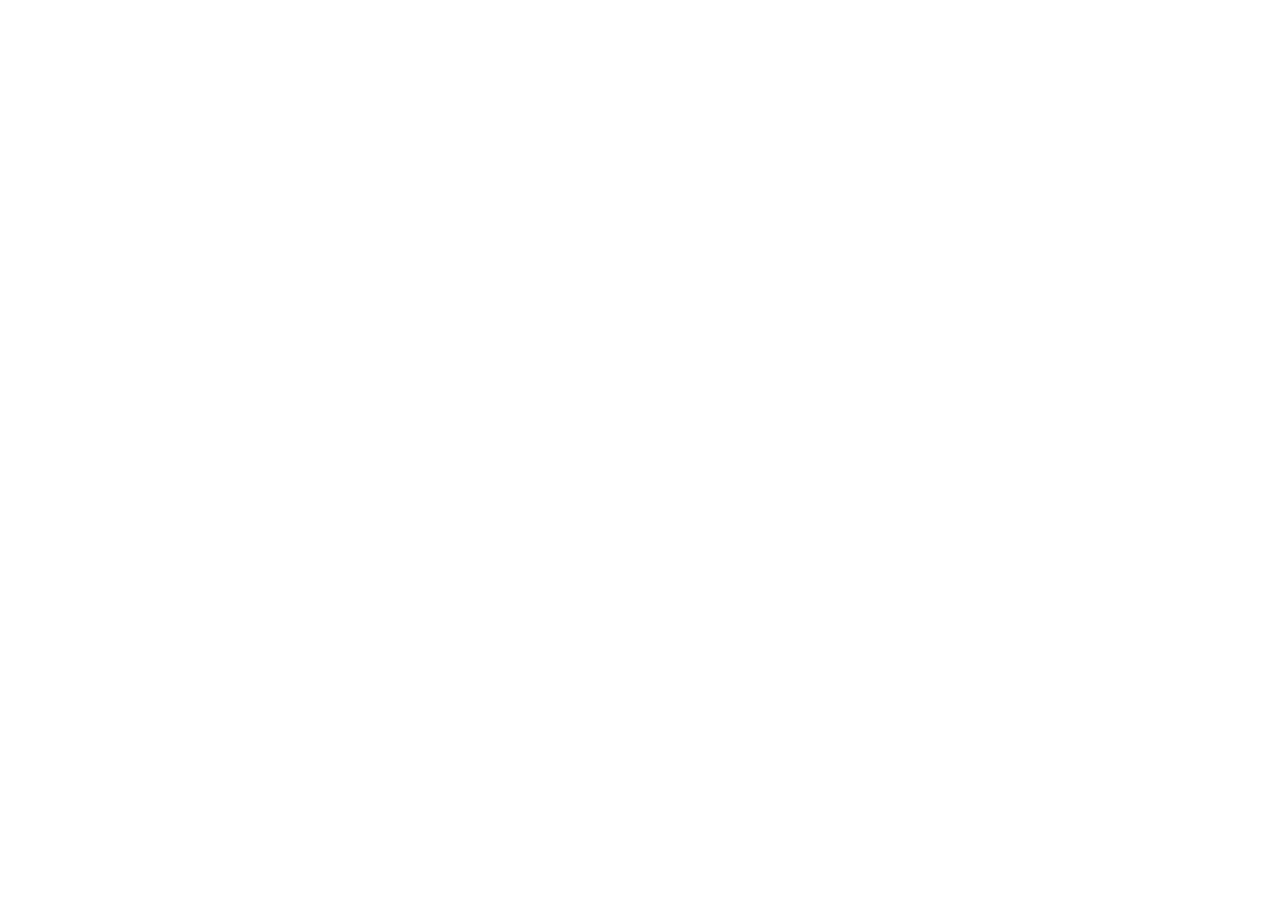
==== index.html @ dd76e4b6 "Avances login y registro" ====
<!DOCTYPE html>
<html lang="en">
<head>
    <meta charset="UTF-8">
    <meta name="viewport" content="width=device-width, initial-scale=1.0">
    <title>Pagina Inicio</title>
</head>
<body>
    
</body>
</html>
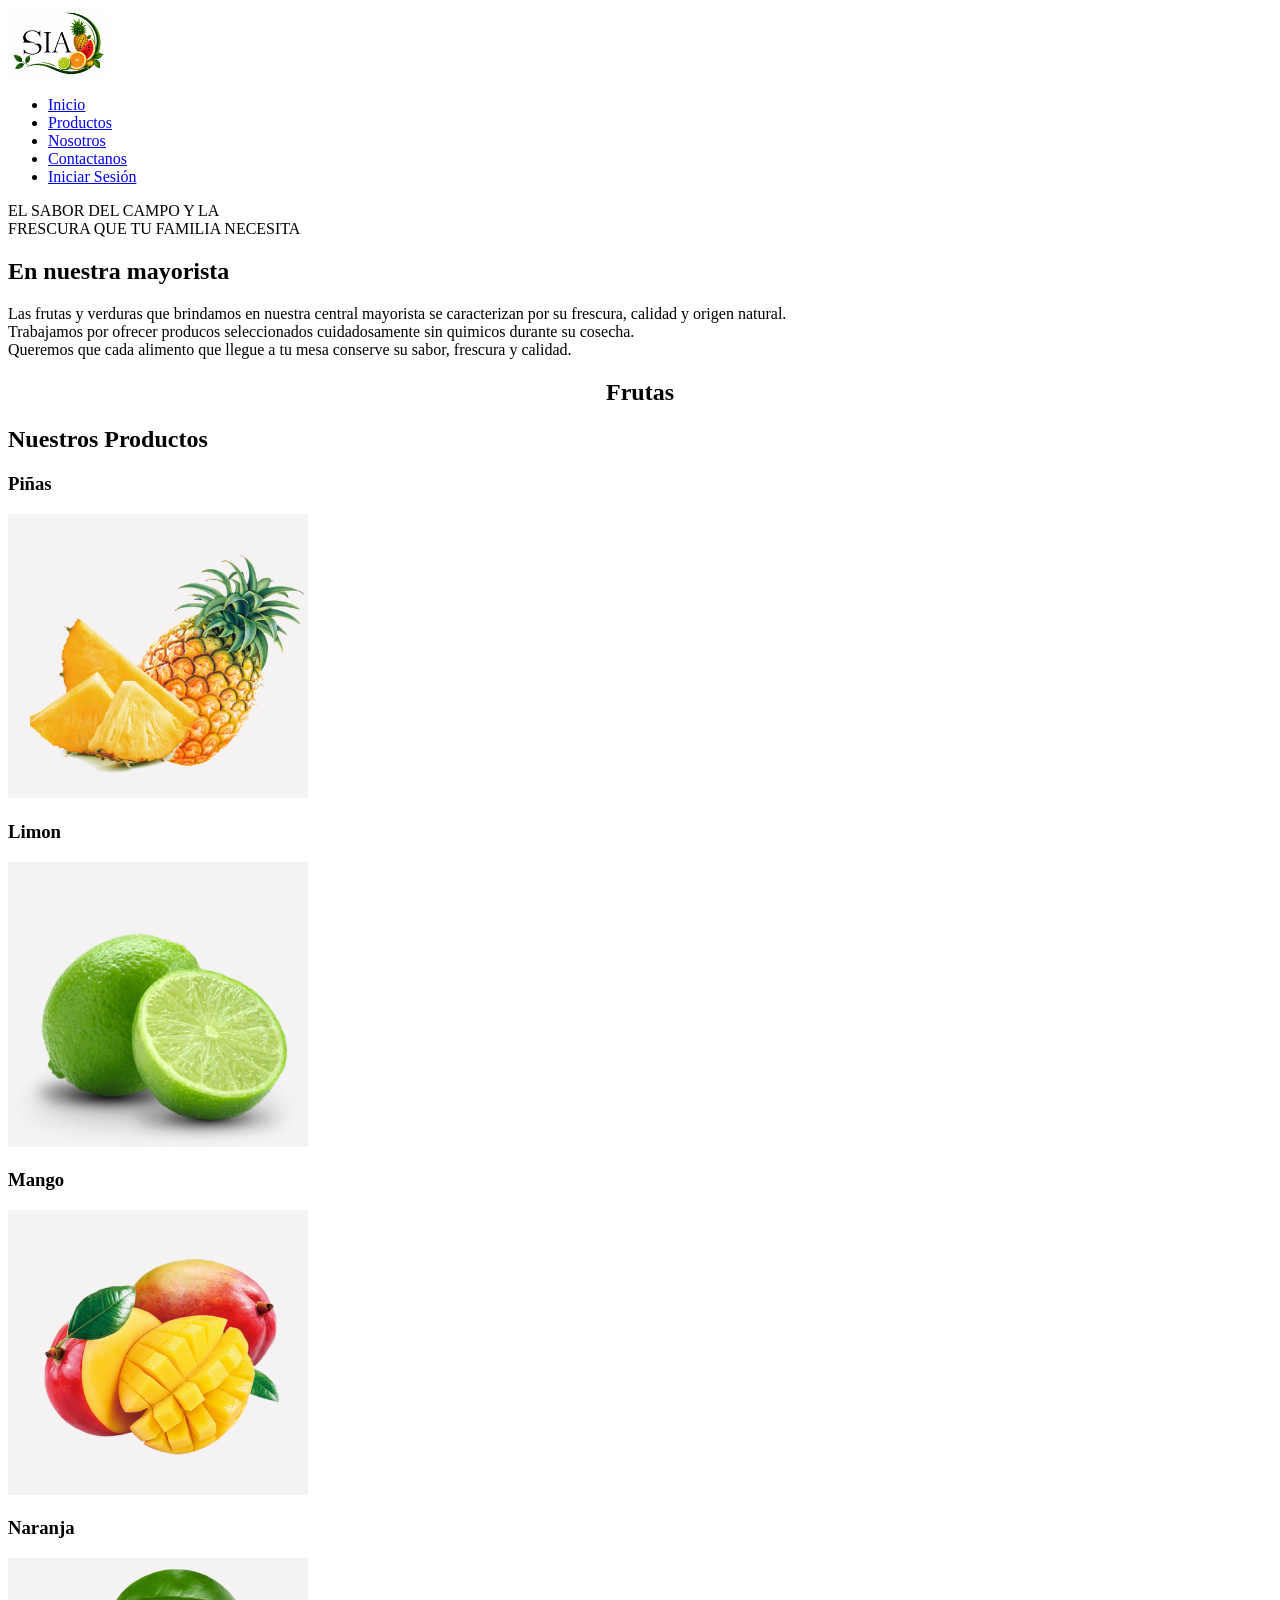
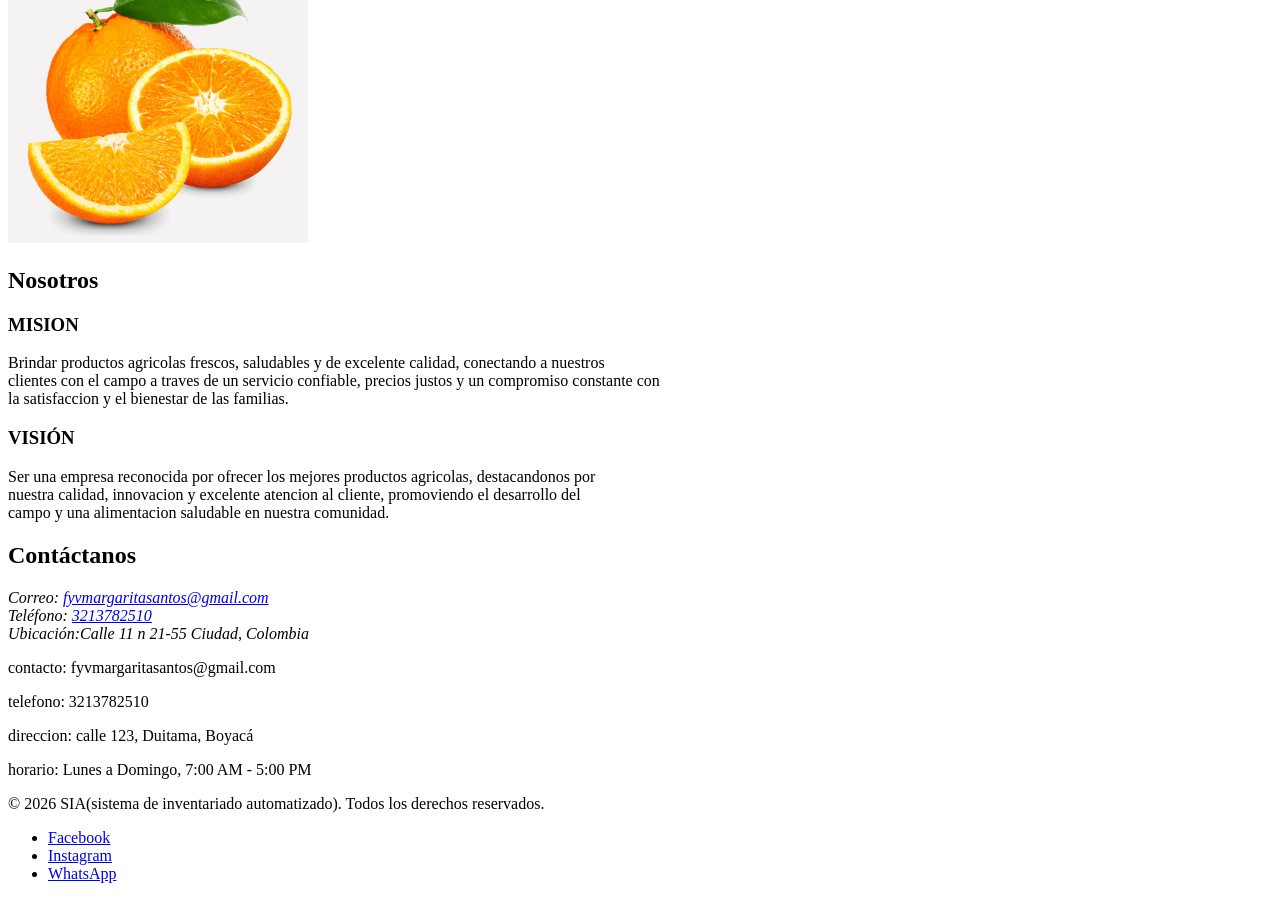
==== commit 10a97bf5: "cambios de imagenes y finalizacion de index, inicio admin" ====
--- a/index.html
+++ b/index.html
@@ -1,11 +1,106 @@
 <!DOCTYPE html>
-<html lang="en">
+<html lang="es">
 <head>
     <meta charset="UTF-8">
     <meta name="viewport" content="width=device-width, initial-scale=1.0">
-    <title>Pagina Inicio</title>
+    <meta name="description" content="Sistema de inventariado automatizado - Descripción del negocio.">
+    <title>sistema de inventariado automatizado | Inicio</title>
 </head>
 <body>
-    
+
+<header>
+    <a href="index.html">
+    <img src="imagenes/logosia.png" alt="Logo de la empresa" width="100"></a>
+
+<nav aria-label="Menú principal">
+    <ul>
+        <li><a href="#inicio">Inicio</a></li>
+        <li><a href="#servicios">Productos</a></li>
+        <li><a href="#nosotros">Nosotros</a></li>
+        <li><a href="#contacto">Contactanos</a></li>
+        <li><a href="login.html">Iniciar Sesión</a></li>
+    </ul>
+</nav>
+</header>
+<!-- ============ CONTENIDO PRINCIPAL ============ -->
+<main>
+<section id="inicio" aria-label="Presentación principal">
+
+    <p> EL SABOR DEL CAMPO Y LA <br>
+        FRESCURA QUE TU FAMILIA NECESITA </p>
+    <h2> En nuestra mayorista </h2>
+    <p>Las frutas y verduras  que brindamos en nuestra central mayorista se caracterizan por su frescura, calidad y origen natural.<br>
+    Trabajamos por ofrecer producos seleccionados cuidadosamente sin quimicos durante su cosecha.<br>
+    Queremos que cada alimento que llegue a tu mesa conserve su sabor, frescura y calidad.</p>
+    <center>
+   <h2> Frutas</h2>
+    </center>
+</section>
+<section id="servicios" aria-labelledby="titulo-servicios">
+    <h2 id="titulo-servicios">Nuestros Productos</h2>
+
+    <article>
+        <h3>Piñas</h3>
+        <img src="imagenes/piña.png" alt="piñas" width="300">
+        
+    </article>
+    <article>
+         <h3>Limon</h3>  
+        <img src="imagenes/limon.png" alt="limones" width="300">
+         
+    </article>
+    <article>
+        <h3>Mango</h3>
+        <img src="imagenes/mango.png" alt="Mango" width="300">
+        
+    </article>
+    <article>
+        <h3>Naranja</h3>
+        <img src="imagenes/naranja.png" alt="Naranja" width="300">
+        
+       
+    </article>
+</section>
+<section id="nosotros" aria-labelledby="titulo-nosotros">
+    <h2 id="titulo-nosotros">Nosotros</h2>
+    <h3> MISION</h3>
+    <p> Brindar productos agricolas frescos, saludables y de excelente calidad, conectando a nuestros <br>
+         clientes con el campo a traves de un servicio confiable, precios justos y un compromiso constante con <br>
+         la satisfaccion y el bienestar de las familias.</p>
+    <h3> VISIÓN</h3>
+    <p> Ser una empresa reconocida por ofrecer los mejores productos agricolas, destacandonos por <br>
+        nuestra calidad, innovacion y excelente atencion al cliente, promoviendo el desarrollo del <br>
+        campo y una alimentacion saludable en nuestra comunidad.</p>
+</section>
+<section id="contacto" aria-labelledby="titulo-contacto">
+<h2 id="titulo-contacto">Contáctanos</h2>
+<!-- address: datos de contacto del autor/organización del documento -->
+<address>
+Correo: <a href="fyvmargaritasantos@gmail.com">fyvmargaritasantos@gmail.com</a>
+<br>
+Teléfono: <a href="tel:3213782510">3213782510</a><br>
+Ubicación:Calle 11 n 21-55 Ciudad, Colombia
+
+
+
+</address>
+</section>
+</main>
+
+<footer>
+        <P> contacto: fyvmargaritasantos@gmail.com </P>
+        <P> telefono: 3213782510 </P>
+        <p> direccion: calle 123, Duitama, Boyacá</p>
+        <p> horario: Lunes a Domingo, 7:00 AM - 5:00 PM </p>
+        <p>&copy; 2026 SIA(sistema de inventariado automatizado). Todos los derechos reservados.</p>
+
+        <nav aria-label="Redes sociales">
+    <ul>
+        <li><a href="#">Facebook</a></li>
+        <li><a href="#">Instagram</a></li>
+        <li><a href="#">WhatsApp</a></li>
+    </ul>
+</nav>
+</footer>
 </body>
 </html>
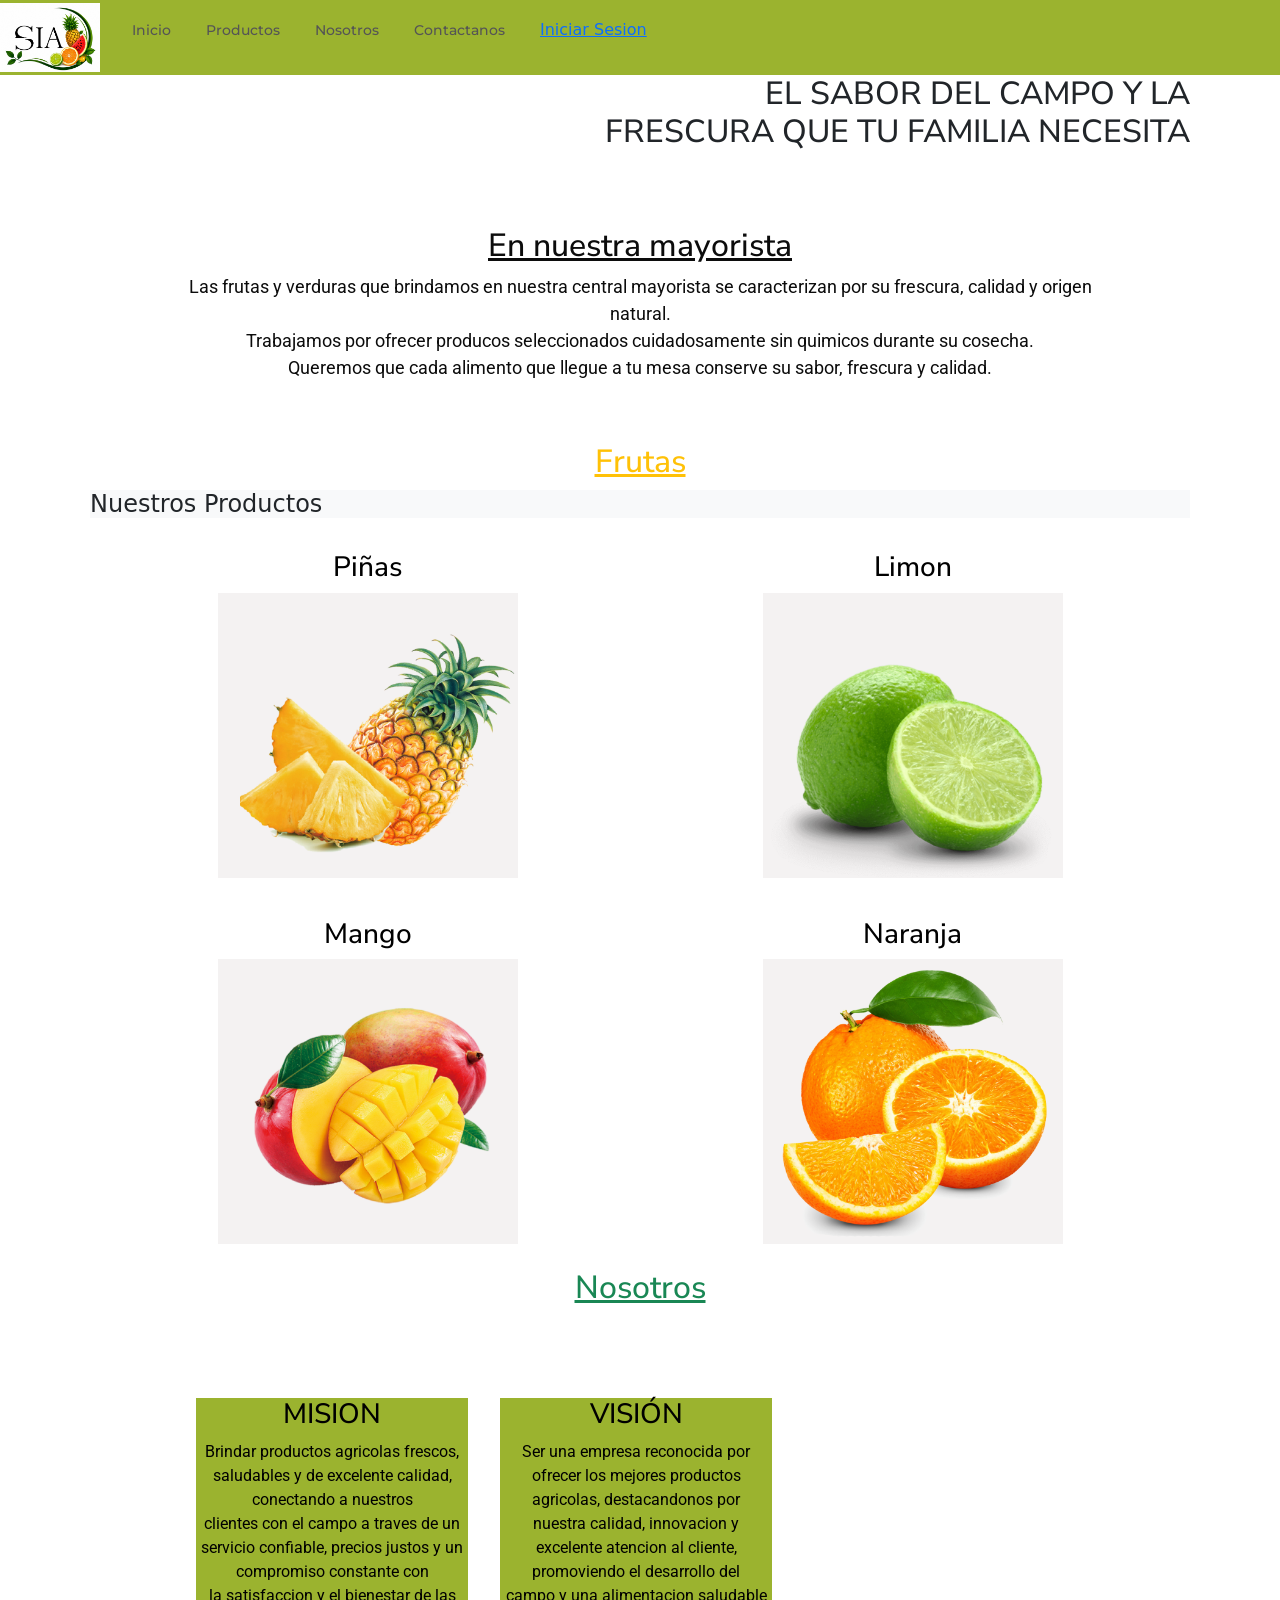
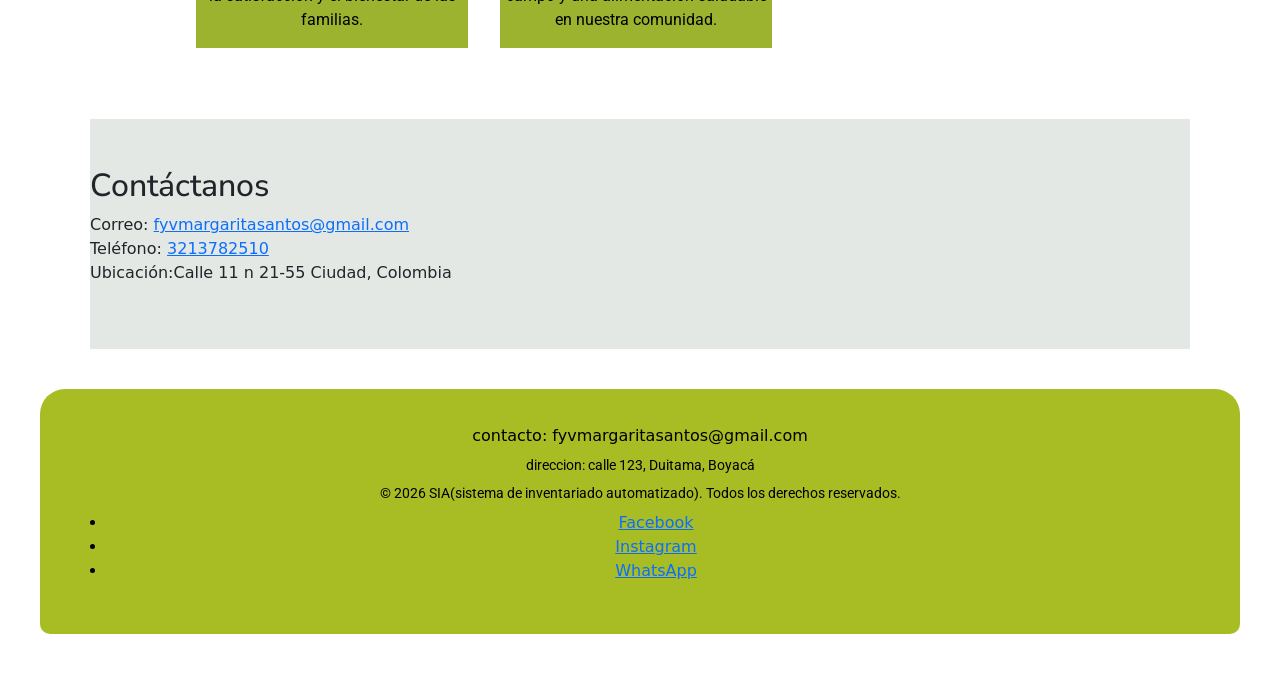
==== commit a5501e58: "continuar index.css" ====
--- a/index.html
+++ b/index.html
@@ -3,7 +3,11 @@
 <head>
     <meta charset="UTF-8">
     <meta name="viewport" content="width=device-width, initial-scale=1.0">
-    <meta name="description" content="Sistema de inventariado automatizado - Descripción del negocio.">
+    <meta name="description" content="Sistema de inventariado automatizado.">
+    <link rel="preconnect" href="https://fonts.googleapis.com">
+<link rel="preconnect" href="https://fonts.gstatic.com" crossorigin>
+<link href="https://fonts.googleapis.com/css2?family=Cinzel:wght@400..900&family=Montserrat:ital,wght@0,100..900;1,100..900&family=Nunito+Sans:ital,opsz,wght@0,6..12,200..1000;1,6..12,200..1000&family=Roboto:ital,wght@0,100..900;1,100..900&display=swap" rel="stylesheet">
+    <link rel="stylesheet" href="CSS/styleindex.css">
     <title>sistema de inventariado automatizado | Inicio</title>
 </head>
 <body>
@@ -12,86 +16,89 @@
     <a href="index.html">
     <img src="imagenes/logosia.png" alt="Logo de la empresa" width="100"></a>
 
-<nav aria-label="Menú principal">
+<nav class="menu">
     <ul>
         <li><a href="#inicio">Inicio</a></li>
         <li><a href="#servicios">Productos</a></li>
         <li><a href="#nosotros">Nosotros</a></li>
         <li><a href="#contacto">Contactanos</a></li>
-        <li><a href="login.html">Iniciar Sesión</a></li>
+        <buttom type="subtmit"><a href="login.html"> Iniciar Sesion</a></buttom>
     </ul>
 </nav>
 </header>
-<!-- ============ CONTENIDO PRINCIPAL ============ -->
 <main>
-<section id="inicio" aria-label="Presentación principal">
+    <section id="inicio" aria-label="Presentación principal">
+    
+    <div class="lema">
+    <h2> EL SABOR DEL CAMPO Y LA <br>
+    FRESCURA QUE TU FAMILIA NECESITA </h2>
+    </div>
 
-    <p> EL SABOR DEL CAMPO Y LA <br>
-        FRESCURA QUE TU FAMILIA NECESITA </p>
-    <h2> En nuestra mayorista </h2>
+<div class="descripcion">
+    <h2 class="text- text-decoration-underline">En nuestra mayorista</h2>
+
     <p>Las frutas y verduras  que brindamos en nuestra central mayorista se caracterizan por su frescura, calidad y origen natural.<br>
     Trabajamos por ofrecer producos seleccionados cuidadosamente sin quimicos durante su cosecha.<br>
-    Queremos que cada alimento que llegue a tu mesa conserve su sabor, frescura y calidad.</p>
+    Queremos que cada alimento que llegue a tu mesa conserve su sabor, frescura y calidad.</p> 
+</div>
     <center>
-   <h2> Frutas</h2>
+   <h2 class="text-warning text-decoration-underline"> Frutas</h2>
     </center>
 </section>
 <section id="servicios" aria-labelledby="titulo-servicios">
-    <h2 id="titulo-servicios">Nuestros Productos</h2>
-
-    <article>
+    <h4 id="titulo-servicios" class="col-md bg-light d-flex">Nuestros Productos</h4>
+    <div class="productos">
+        <div class="caja1">
         <h3>Piñas</h3>
         <img src="imagenes/piña.png" alt="piñas" width="300">
-        
-    </article>
-    <article>
-         <h3>Limon</h3>  
+    </div>
+    <div>
+         <h3 class="caja2">Limon</h3>  
         <img src="imagenes/limon.png" alt="limones" width="300">
-         
-    </article>
-    <article>
-        <h3>Mango</h3>
+    </div>
+    <div>
+        <h3 class="caja3">Mango</h3>
         <img src="imagenes/mango.png" alt="Mango" width="300">
         
-    </article>
-    <article>
+    </div>
+    <div>
         <h3>Naranja</h3>
         <img src="imagenes/naranja.png" alt="Naranja" width="300">
-        
-       
-    </article>
+    </div>
 </section>
-<section id="nosotros" aria-labelledby="titulo-nosotros">
-    <h2 id="titulo-nosotros">Nosotros</h2>
-    <h3> MISION</h3>
-    <p> Brindar productos agricolas frescos, saludables y de excelente calidad, conectando a nuestros <br>
-         clientes con el campo a traves de un servicio confiable, precios justos y un compromiso constante con <br>
-         la satisfaccion y el bienestar de las familias.</p>
-    <h3> VISIÓN</h3>
-    <p> Ser una empresa reconocida por ofrecer los mejores productos agricolas, destacandonos por <br>
-        nuestra calidad, innovacion y excelente atencion al cliente, promoviendo el desarrollo del <br>
-        campo y una alimentacion saludable en nuestra comunidad.</p>
+    <center>
+    <h2 id="titulo-nosotros" class="text-success text-decoration-underline">Nosotros</h2>
+    </center>
+    <section class="nosotros">
+        <div class="box">
+            <h3> MISION</h3>
+            <p> Brindar productos agricolas frescos, saludables y de excelente calidad, conectando a nuestros <br>
+                clientes con el campo a traves de un servicio confiable, precios justos y un compromiso constante con <br>
+                la satisfaccion y el bienestar de las familias.</p>
+        </div>
+        <div class="box">
+            <h3> VISIÓN</h3>
+            
+            <p> Ser una empresa reconocida por ofrecer los mejores productos agricolas, destacandonos por <br>
+                nuestra calidad, innovacion y excelente atencion al cliente, promoviendo el desarrollo del <br>
+                campo y una alimentacion saludable en nuestra comunidad.</p>
+        </div>
 </section>
-<section id="contacto" aria-labelledby="titulo-contacto">
-<h2 id="titulo-contacto">Contáctanos</h2>
-<!-- address: datos de contacto del autor/organización del documento -->
-<address>
-Correo: <a href="fyvmargaritasantos@gmail.com">fyvmargaritasantos@gmail.com</a>
-<br>
-Teléfono: <a href="tel:3213782510">3213782510</a><br>
-Ubicación:Calle 11 n 21-55 Ciudad, Colombia
-
-
-
-</address>
+<section id="contacto" class="py-5 text-dark text-align-center" style="background-color:#e3e8e4;">
+        <h2 id="titulo-contacto">Contáctanos</h2>
+        <address>
+        Correo: <a href="fyvmargaritasantos@gmail.com">fyvmargaritasantos@gmail.com</a>
+        <br>
+        Teléfono: <a href="tel:3213782510">3213782510</a><br>
+        Ubicación:Calle 11 n 21-55 Ciudad, Colombia
+        </address>
 </section>
 </main>
 
 <footer>
-        <P> contacto: fyvmargaritasantos@gmail.com </P>
-        <P> telefono: 3213782510 </P>
+        <P: last-child> contacto: fyvmargaritasantos@gmail.com </P>
         <p> direccion: calle 123, Duitama, Boyacá</p>
-        <p> horario: Lunes a Domingo, 7:00 AM - 5:00 PM </p>
+       
         <p>&copy; 2026 SIA(sistema de inventariado automatizado). Todos los derechos reservados.</p>
 
         <nav aria-label="Redes sociales">
@@ -102,5 +109,6 @@
     </ul>
 </nav>
 </footer>
+<link href="https://cdn.jsdelivr.net/npm/bootstrap@5.3.8/dist/css/bootstrap.min.css" rel="stylesheet" integrity="sha384-sRIl4kxILFvY47J16cr9ZwB07vP4J8+LH7qKQnuqkuIAvNWLzeN8tE5YBujZqJLB" crossorigin="anonymous">
 </body>
 </html>
--- a/CSS/styleindex.css
+++ b/CSS/styleindex.css
@@ -0,0 +1,165 @@
+* {
+    margin: 0;
+    padding: 0;
+    box-sizing: border-box;
+}
+
+html {
+    scroll-behavior: smooth;
+}
+
+body {
+    font-family: 'Nunito Sans', sans-serif;
+    background-color: #ffffff;
+    color: #333333;
+    line-height: 1.6;
+}
+
+header {
+    width: 100%;
+    background-color:#9bb32f;
+    align-items: center;
+    display:flex;
+    justify-content: space-between;
+}
+
+.menu {
+    width: 100%;
+    max-width: 1200px;
+    height: 75px;
+    margin: auto;
+    display: flex;
+    align-items: center;
+    justify-content: space-between;
+    list-style: none;
+    flex-wrap: wrap;
+}
+
+.menu ul {
+    list-style: none;
+    display: flex;
+    align-items: center;
+    gap: 35px;
+}
+
+.menu ul li a {
+    text-decoration: none;
+    color: #555555;
+    font-family: 'Montserrat', sans-serif;
+    font-size: 14px;
+    font-weight: 500;
+}
+h1{
+
+  font-family: "Cinzel", serif;
+  font-optical-sizing: auto;
+  font-weight: weight;
+  font-style: normal;
+}
+h2,h3{
+  font-family: "Nunito Sans", sans-serif;
+  font-optical-sizing: auto;
+  font-weight: weight;
+  font-style: normal;
+}
+p {
+  font-family: "Roboto", sans-serif;
+  font-optical-sizing: auto;
+  font-style:normal;
+
+}
+
+.lema h2{
+    text-align:right;
+}
+
+.descripcion {
+    width: 90%;
+    max-width: 1200px;
+    margin: 40px auto 20px;
+    padding: 35px;
+    background-color: white;
+    color: rgb(12, 12, 12);
+    text-align: center;
+}
+
+.descripcion p {
+    margin: 7px 0;
+    font-size: 18px;
+    display: flex;
+    align-items: center;
+}
+
+.linea-verde {
+    border: none;
+    height: 3px;
+    width: 90%;
+    max-width: 1200px;
+    margin: 0 auto 35px;
+    background:
+        #9bbb24;
+
+    border-radius: 10px;
+}
+
+main {
+    width: 90%;
+    max-width: 1100px;
+    margin: auto;
+}
+
+
+.productos {
+  display: grid;
+  grid-template-columns: auto auto ;
+  padding: 15px;
+  gap: 20px;
+}
+.productos div {
+
+  color: #000;
+  padding: 10px;
+  font-size: 20px;
+  text-align: center;
+}
+
+
+.nosotros .box {
+    width: 17rem;
+    background-color:#9bb32f;
+    text-align: center;
+    margin: 1rem;
+    color: #000000;
+    display: flex;
+    flex-direction: column;
+    align-items: center;
+}
+.nosotros {
+    display: flex;
+    flex-direction: row;
+    width: 90%;
+    margin: 40px auto 20px;
+    padding: 35px;
+    border-radius: 25px 25px 10px 10px;
+    text-align: center;
+}
+
+
+
+footer {
+    width:cover;
+    margin: 40px;
+    padding: 35px;
+    background: #a7bd23;
+    color: black;
+    border-radius: 25px 25px 10px 10px;
+    text-align: center;
+}
+
+footer p {
+    margin: 7px 0;
+    font-size: 14px;
+    color: #000;
+}
+
+
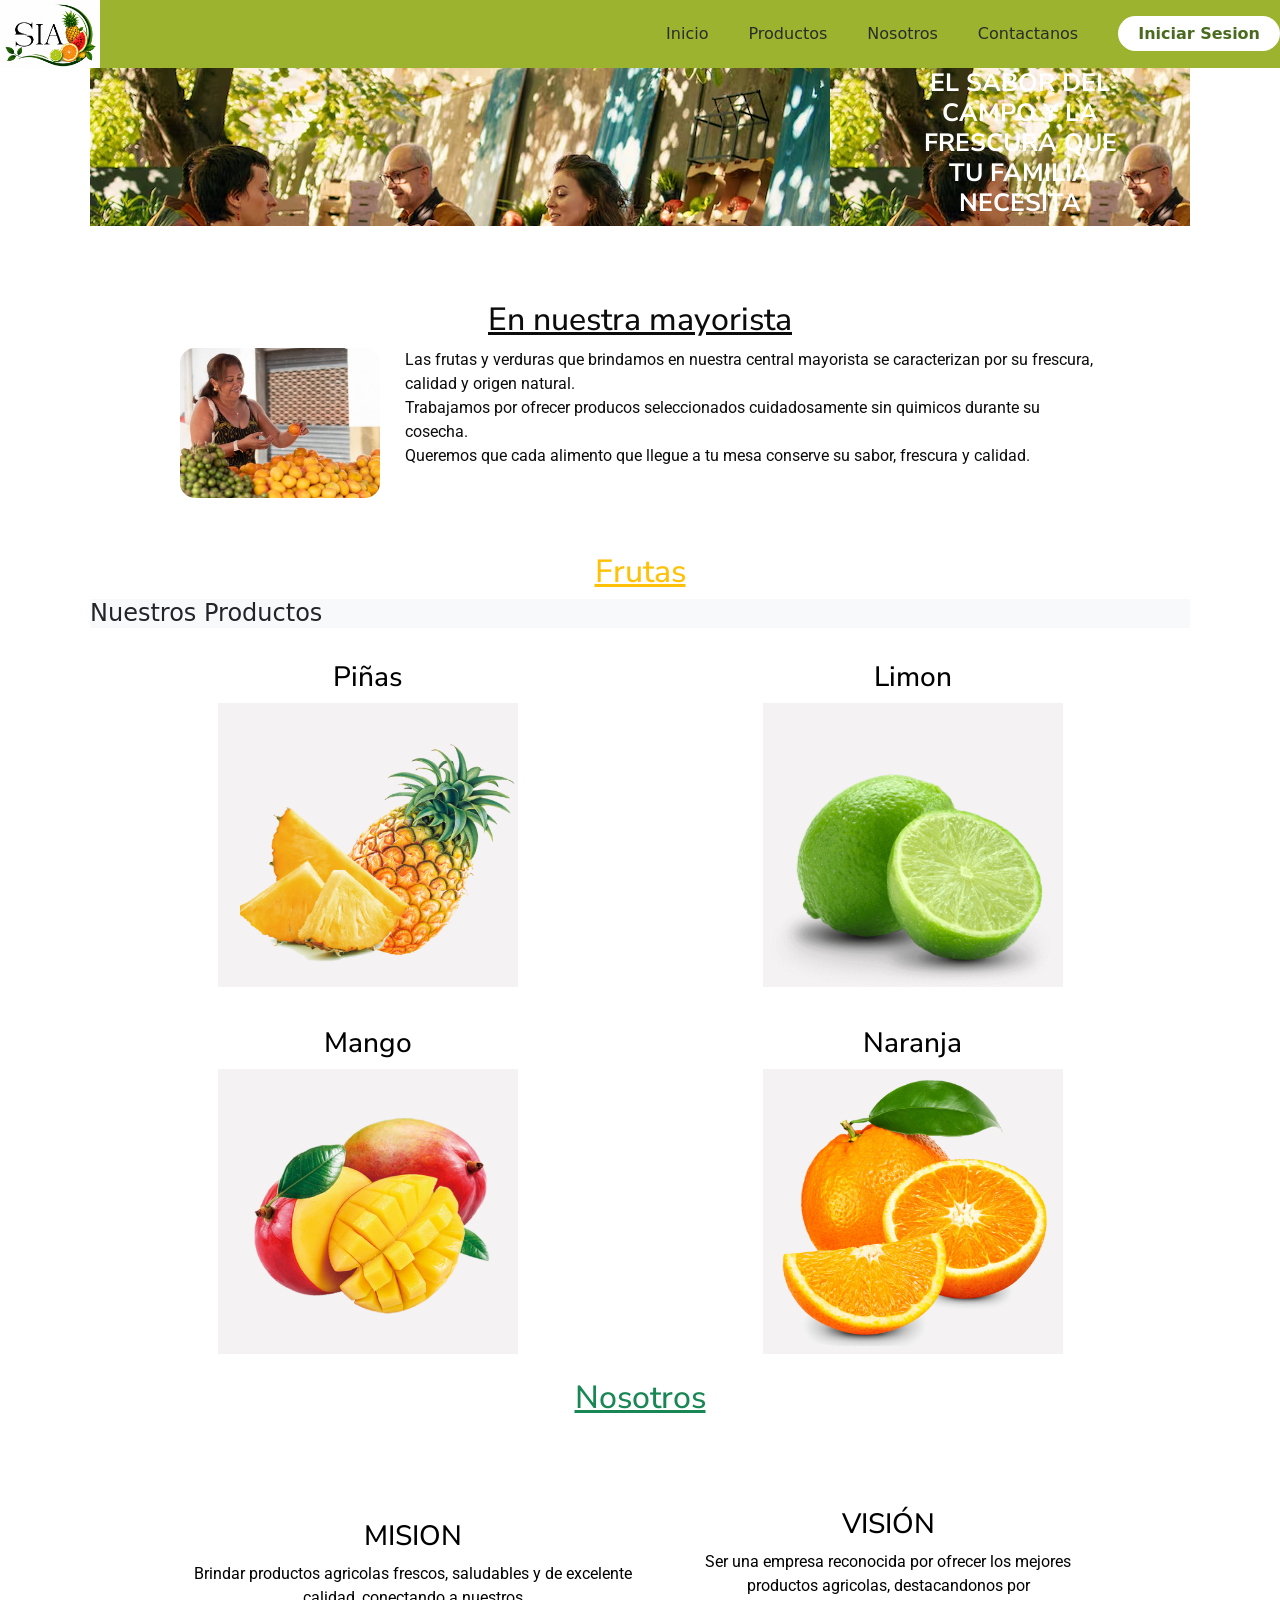
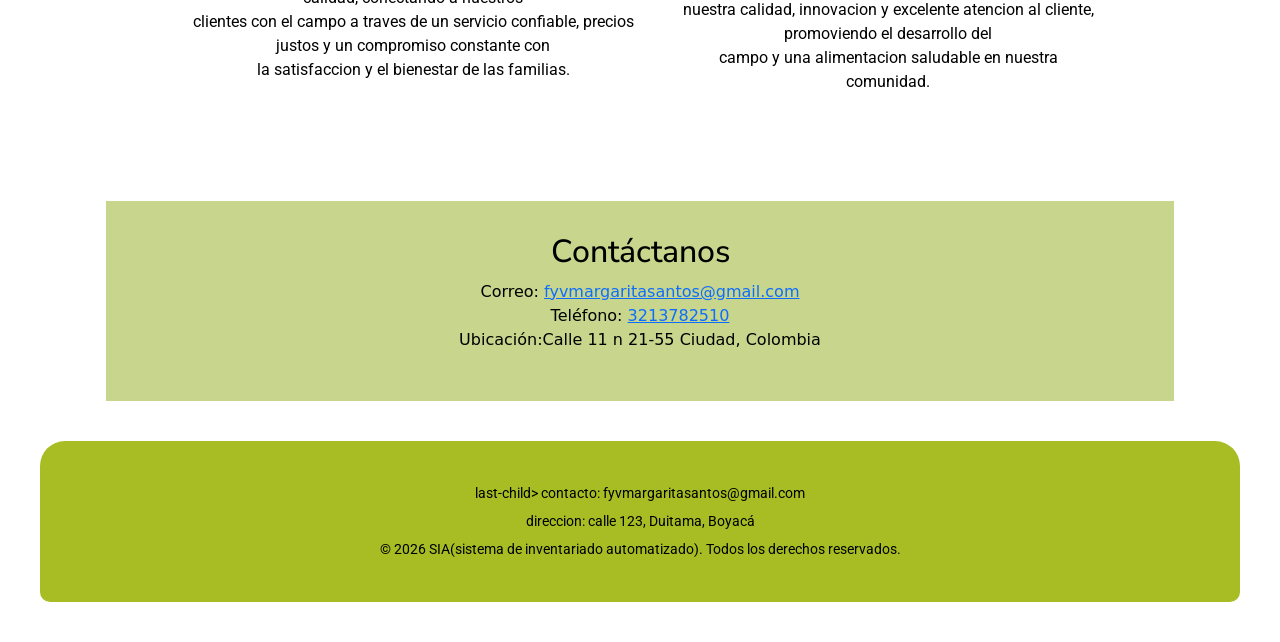
==== commit c9e48da8: "index" ====
--- a/index.html
+++ b/index.html
@@ -17,29 +17,36 @@
     <img src="imagenes/logosia.png" alt="Logo de la empresa" width="100"></a>
 
 <nav class="menu">
-    <ul>
-        <li><a href="#inicio">Inicio</a></li>
-        <li><a href="#servicios">Productos</a></li>
-        <li><a href="#nosotros">Nosotros</a></li>
-        <li><a href="#contacto">Contactanos</a></li>
-        <buttom type="subtmit"><a href="login.html"> Iniciar Sesion</a></buttom>
-    </ul>
+  <ul>
+    <li><a href="#inicio">Inicio</a></li>
+    <li><a href="#servicios">Productos</a></li>
+    <li><a href="#nosotros">Nosotros</a></li>
+    <li><a href="#contacto">Contactanos</a></li>
+    <li><a href="login.html" class="btn-nav">Iniciar Sesion</a></li>
+  </ul>
 </nav>
 </header>
 <main>
-    <section id="inicio" aria-label="Presentación principal">
-    
+    <section id="inicio" aria-label="Presentación principal" style="background-image: url(imagenes/descripcion.jpg);">
     <div class="lema">
-    <h2> EL SABOR DEL CAMPO Y LA <br>
-    FRESCURA QUE TU FAMILIA NECESITA </h2>
+        <h2>
+            EL SABOR DEL CAMPO Y LA <br>
+            FRESCURA QUE TU FAMILIA NECESITA
+        </h2>
     </div>
+</section>
 
 <div class="descripcion">
+  <center>
     <h2 class="text- text-decoration-underline">En nuestra mayorista</h2>
+  </center>
 
-    <p>Las frutas y verduras  que brindamos en nuestra central mayorista se caracterizan por su frescura, calidad y origen natural.<br>
-    Trabajamos por ofrecer producos seleccionados cuidadosamente sin quimicos durante su cosecha.<br>
-    Queremos que cada alimento que llegue a tu mesa conserve su sabor, frescura y calidad.</p> 
+  <div class="descripcion-contenido">
+    <img src="assets/images/plaza.jpg" class="descripcion-img">
+    <p>Las frutas y verduras que brindamos en nuestra central mayorista se caracterizan por su frescura, calidad y origen natural.<br>
+       Trabajamos por ofrecer producos seleccionados cuidadosamente sin quimicos durante su cosecha.<br>
+       Queremos que cada alimento que llegue a tu mesa conserve su sabor, frescura y calidad.</p>
+  </div>
 </div>
     <center>
    <h2 class="text-warning text-decoration-underline"> Frutas</h2>
@@ -69,7 +76,7 @@
     <center>
     <h2 id="titulo-nosotros" class="text-success text-decoration-underline">Nosotros</h2>
     </center>
-    <section class="nosotros">
+    <section id="nosotros" class="nosotros">
         <div class="box">
             <h3> MISION</h3>
             <p> Brindar productos agricolas frescos, saludables y de excelente calidad, conectando a nuestros <br>
@@ -84,7 +91,7 @@
                 campo y una alimentacion saludable en nuestra comunidad.</p>
         </div>
 </section>
-<section id="contacto" class="py-5 text-dark text-align-center" style="background-color:#e3e8e4;">
+<section id="contacto" class="contactanos">
         <h2 id="titulo-contacto">Contáctanos</h2>
         <address>
         Correo: <a href="fyvmargaritasantos@gmail.com">fyvmargaritasantos@gmail.com</a>
@@ -96,17 +103,10 @@
 </main>
 
 <footer>
-        <P: last-child> contacto: fyvmargaritasantos@gmail.com </P>
+        <P> last-child> contacto: fyvmargaritasantos@gmail.com </P>
         <p> direccion: calle 123, Duitama, Boyacá</p>
        
         <p>&copy; 2026 SIA(sistema de inventariado automatizado). Todos los derechos reservados.</p>
-
-        <nav aria-label="Redes sociales">
-    <ul>
-        <li><a href="#">Facebook</a></li>
-        <li><a href="#">Instagram</a></li>
-        <li><a href="#">WhatsApp</a></li>
-    </ul>
 </nav>
 </footer>
 <link href="https://cdn.jsdelivr.net/npm/bootstrap@5.3.8/dist/css/bootstrap.min.css" rel="stylesheet" integrity="sha384-sRIl4kxILFvY47J16cr9ZwB07vP4J8+LH7qKQnuqkuIAvNWLzeN8tE5YBujZqJLB" crossorigin="anonymous">
--- a/CSS/styleindex.css
+++ b/CSS/styleindex.css
@@ -4,15 +4,10 @@
     box-sizing: border-box;
 }
 
-html {
-    scroll-behavior: smooth;
-}
-
 body {
     font-family: 'Nunito Sans', sans-serif;
     background-color: #ffffff;
     color: #333333;
-    line-height: 1.6;
 }
 
 header {
@@ -24,30 +19,42 @@
 }
 
 .menu {
-    width: 100%;
-    max-width: 1200px;
-    height: 75px;
-    margin: auto;
-    display: flex;
-    align-items: center;
-    justify-content: space-between;
-    list-style: none;
-    flex-wrap: wrap;
+  padding: 15px 0;
 }
 
 .menu ul {
-    list-style: none;
-    display: flex;
-    align-items: center;
-    gap: 35px;
+  list-style: none;
+  display: flex;
+  justify-content: center;
+  align-items: center;
+  gap: 40px;
+  margin: 0;
+  padding: 0;
 }
 
 .menu ul li a {
-    text-decoration: none;
-    color: #555555;
-    font-family: 'Montserrat', sans-serif;
-    font-size: 14px;
-    font-weight: 500;
+  text-decoration: none;
+  color: #2b2b2b;
+  font-weight: 500;
+  font-size: 1rem;
+  transition: color 0.2s ease;
+}
+
+.menu ul li a:hover {
+  color: #ffffff;
+}
+
+.menu ul li a.btn-nav {
+  background-color: #ffffff;
+  color: #4a6b1f;
+  padding: 8px 20px;
+  border-radius: 20px;
+  font-weight: bold;
+}
+
+.menu ul li a.btn-nav:hover {
+  background-color: #f0f0f0;
+  color: #2b2b2b;
 }
 h1{
 
@@ -69,38 +76,56 @@
 
 }
 
-.lema h2{
-    text-align:right;
-}
-
+#inicio {
+    display: flex;
+    justify-content: flex-end;
+    align-items: center;
+    
+    padding-right: 70px;
+}
+
+.lema {
+    width: 200px;
+}
+
+.lema h2 {
+    text-align: center;
+    font-size: 25px;
+    color: #fefefe;
+    font-weight: bold;
+}
 .descripcion {
-    width: 90%;
-    max-width: 1200px;
-    margin: 40px auto 20px;
-    padding: 35px;
-    background-color: white;
-    color: rgb(12, 12, 12);
-    text-align: center;
-}
-
-.descripcion p {
-    margin: 7px 0;
-    font-size: 18px;
-    display: flex;
-    align-items: center;
-}
-
-.linea-verde {
-    border: none;
-    height: 3px;
-    width: 90%;
-    max-width: 1200px;
-    margin: 0 auto 35px;
-    background:
-        #9bbb24;
-
-    border-radius: 10px;
-}
+  width: 90%;
+  max-width: 1200px;
+  margin: 40px auto 20px;
+  padding: 35px;
+  background-color: white;
+  color: rgb(12, 12, 12);
+}
+
+.descripcion-contenido {
+  display: flex;
+  align-items: flex-start;
+  gap: 25px;
+  flex-wrap: wrap; /* para que en móvil se acomode debajo */
+}
+
+.descripcion-img {
+  width: 200px;
+  height: 150px;
+  flex-shrink: 0;
+  border-radius: 15px;
+  object-fit: cover;
+}
+
+.descripcion-contenido p {
+  flex: 1;
+  text-align: left;
+
+}
+
+
+
 
 main {
     width: 90%;
@@ -122,26 +147,37 @@
   font-size: 20px;
   text-align: center;
 }
-
-
-.nosotros .box {
-    width: 17rem;
-    background-color:#9bb32f;
+.contactanos{
+    justify-content: center;
     text-align: center;
     margin: 1rem;
     color: #000000;
     display: flex;
     flex-direction: column;
     align-items: center;
+    background: #9bb32f8c;
+    height: 200px;
+}
+    
+
+
+
+.nosotros .box {
+    justify-content: center;
+    text-align: center;
+    margin: 1rem;
+    color: #000000;
+    display: flex;
+    flex-direction: column;
+    align-items: center;
 }
 .nosotros {
+    width:cover;
+    margin: 40px;
+    padding: 35px;
     display: flex;
     flex-direction: row;
-    width: 90%;
-    margin: 40px auto 20px;
-    padding: 35px;
-    border-radius: 25px 25px 10px 10px;
-    text-align: center;
+
 }
 
 
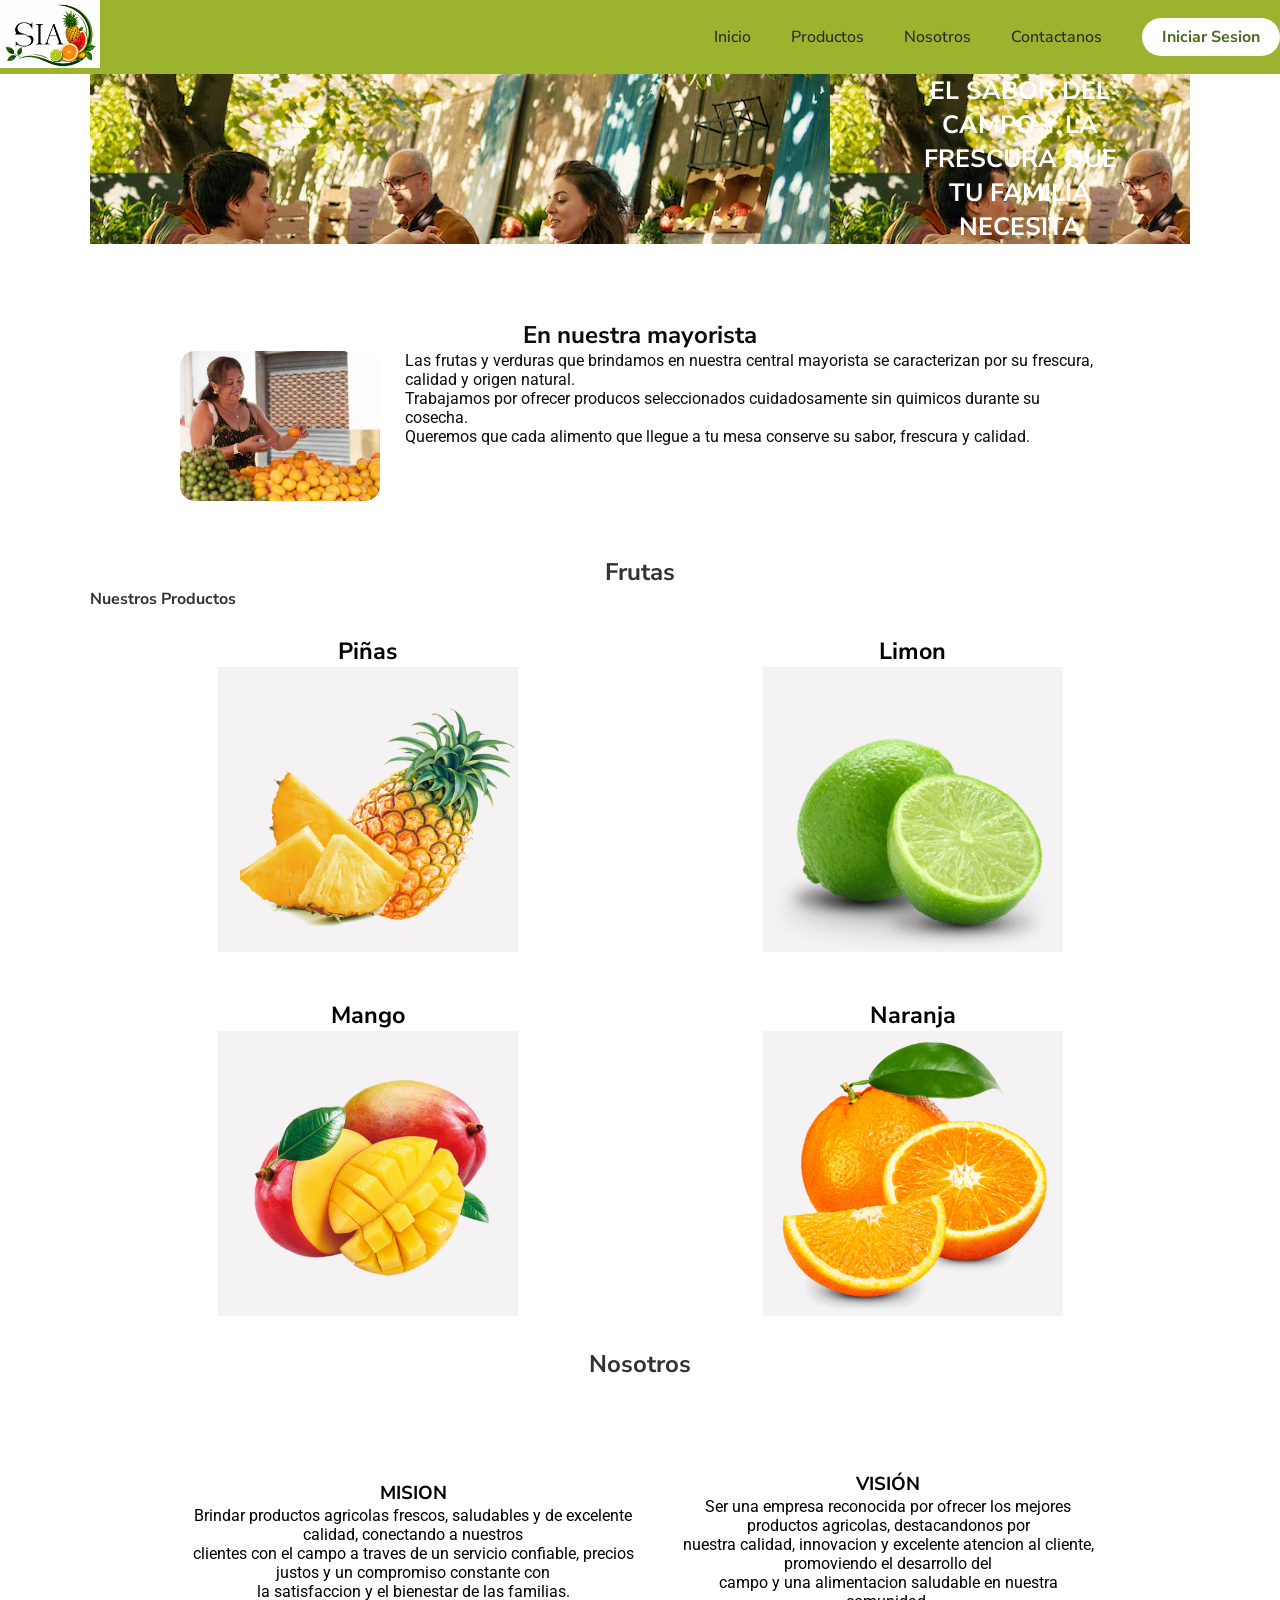
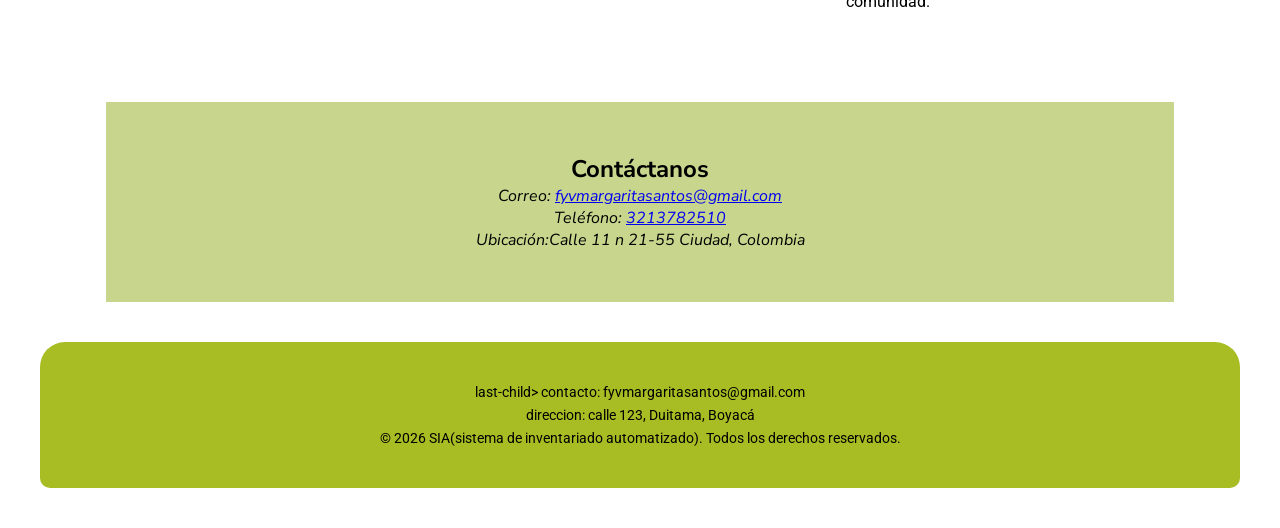
==== commit 0b731273: "documentos del index" ====
--- a/index.html
+++ b/index.html
@@ -9,6 +9,7 @@
 <link href="https://fonts.googleapis.com/css2?family=Cinzel:wght@400..900&family=Montserrat:ital,wght@0,100..900;1,100..900&family=Nunito+Sans:ital,opsz,wght@0,6..12,200..1000;1,6..12,200..1000&family=Roboto:ital,wght@0,100..900;1,100..900&display=swap" rel="stylesheet">
     <link rel="stylesheet" href="CSS/styleindex.css">
     <title>sistema de inventariado automatizado | Inicio</title>
+
 </head>
 <body>
 
@@ -71,7 +72,10 @@
     <div>
         <h3>Naranja</h3>
         <img src="imagenes/naranja.png" alt="Naranja" width="300">
+       
+    </article>
     </div>
+
 </section>
     <center>
     <h2 id="titulo-nosotros" class="text-success text-decoration-underline">Nosotros</h2>
@@ -109,6 +113,7 @@
         <p>&copy; 2026 SIA(sistema de inventariado automatizado). Todos los derechos reservados.</p>
 </nav>
 </footer>
-<link href="https://cdn.jsdelivr.net/npm/bootstrap@5.3.8/dist/css/bootstrap.min.css" rel="stylesheet" integrity="sha384-sRIl4kxILFvY47J16cr9ZwB07vP4J8+LH7qKQnuqkuIAvNWLzeN8tE5YBujZqJLB" crossorigin="anonymous">
+
+    <script src="https://cdn.jsdelivr.net/npm/bootstrap@5.3.8/dist/js/bootstrap.bundle.min.js" integrity="sha384-FKyoEForCGlyvwx9Hj09JcYn3nv7wiPVlz7YYwJrWVcXK/BmnVDxM+D2scQbITxI" crossorigin="anonymous"></script>
 </body>
 </html>
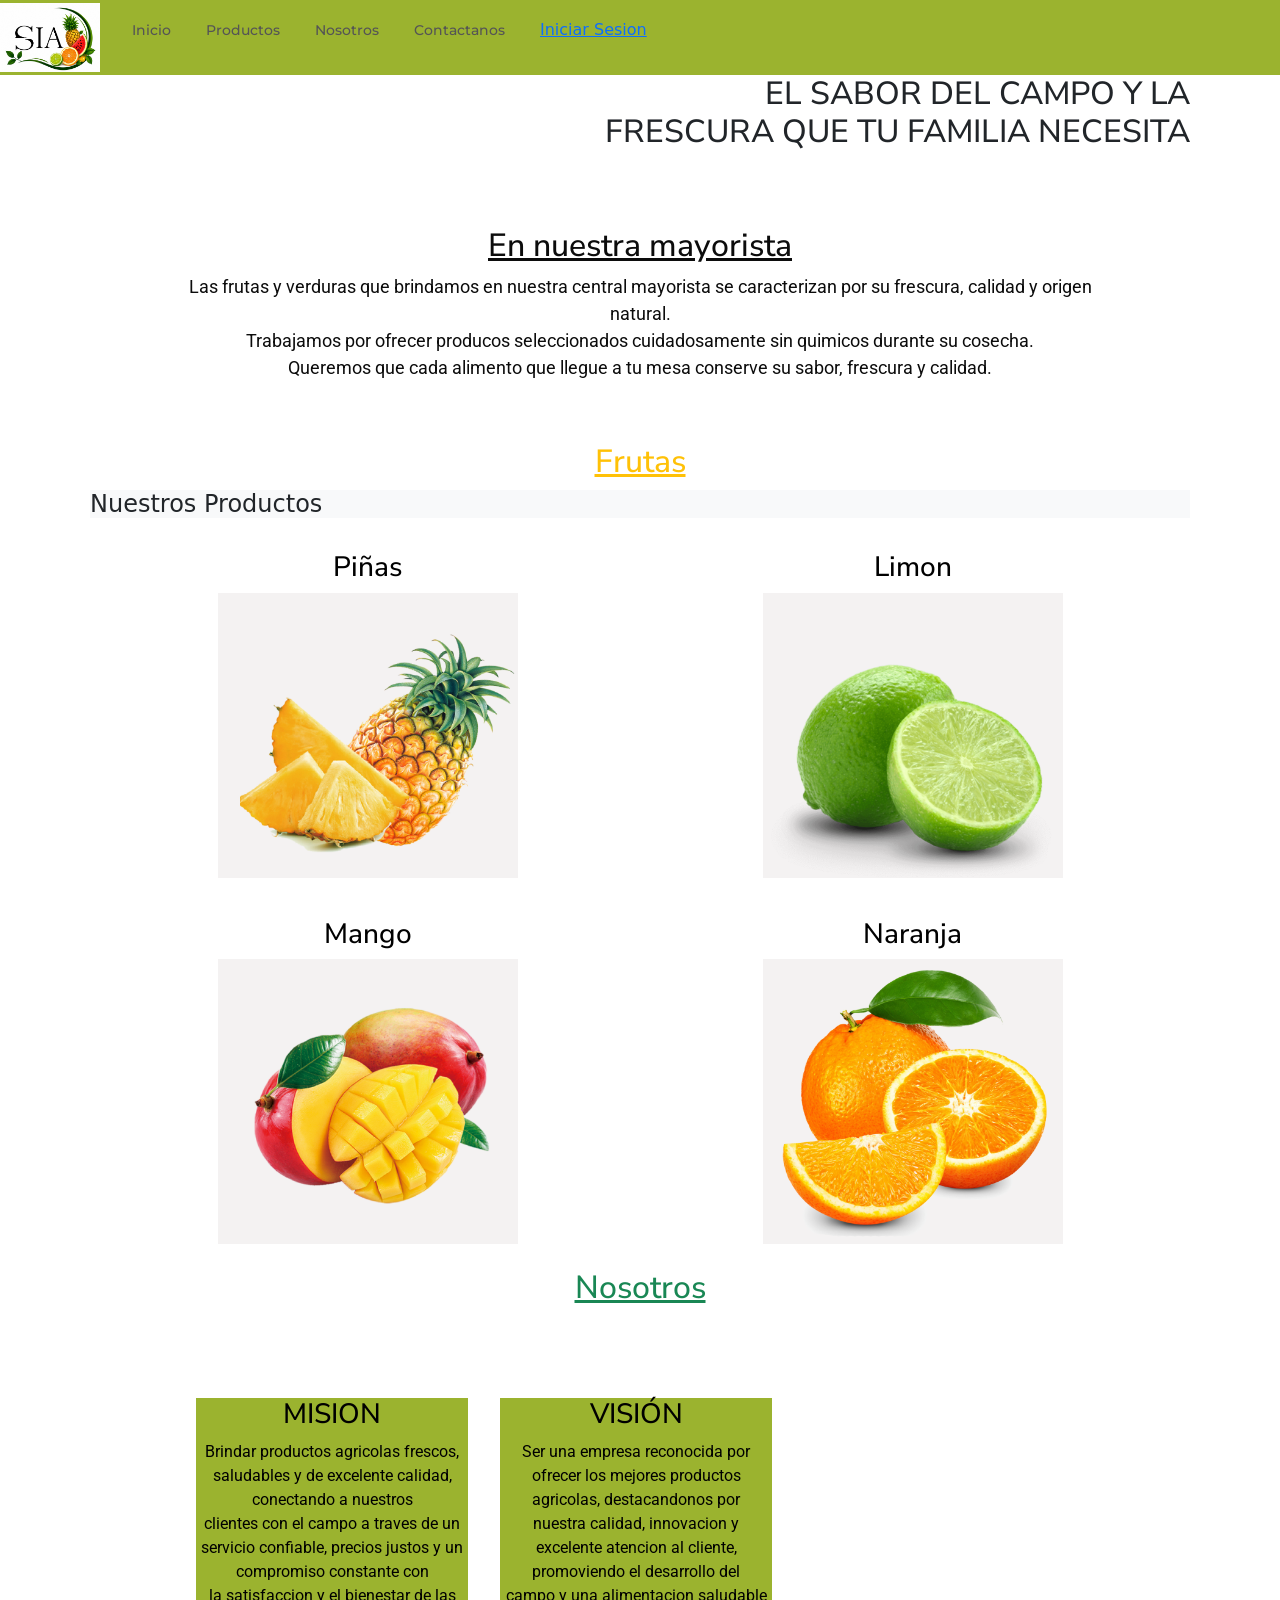
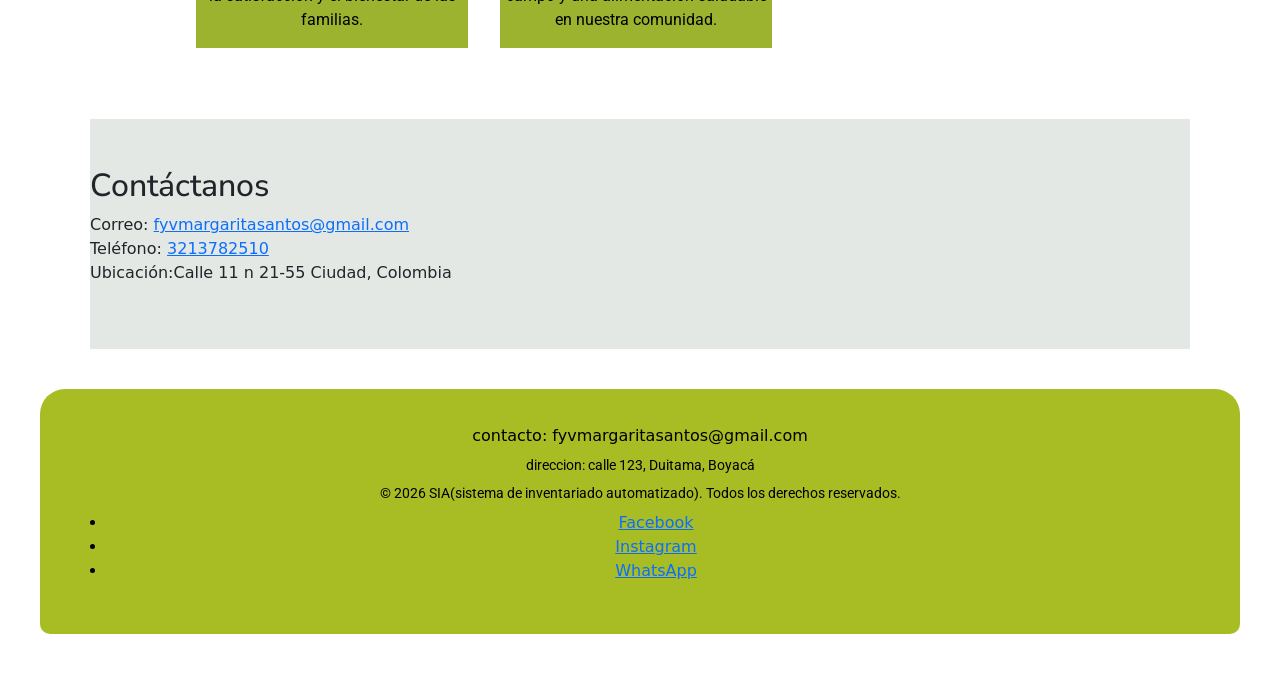
==== commit 35e15e69: "Merge branch 'alejandra' into main" ====
--- a/index.html
+++ b/index.html
@@ -3,13 +3,13 @@
 <head>
     <meta charset="UTF-8">
     <meta name="viewport" content="width=device-width, initial-scale=1.0">
+  
     <meta name="description" content="Sistema de inventariado automatizado.">
     <link rel="preconnect" href="https://fonts.googleapis.com">
-<link rel="preconnect" href="https://fonts.gstatic.com" crossorigin>
-<link href="https://fonts.googleapis.com/css2?family=Cinzel:wght@400..900&family=Montserrat:ital,wght@0,100..900;1,100..900&family=Nunito+Sans:ital,opsz,wght@0,6..12,200..1000;1,6..12,200..1000&family=Roboto:ital,wght@0,100..900;1,100..900&display=swap" rel="stylesheet">
+    <link rel="preconnect" href="https://fonts.gstatic.com" crossorigin>
+    <link href="https://fonts.googleapis.com/css2?family=Cinzel:wght@400..900&family=Montserrat:ital,wght@0,100..900;1,100..900&family=Nunito+Sans:ital,opsz,wght@0,6..12,200..1000;1,6..12,200..1000&family=Roboto:ital,wght@0,100..900;1,100..900&display=swap" rel="stylesheet">
     <link rel="stylesheet" href="CSS/styleindex.css">
     <title>sistema de inventariado automatizado | Inicio</title>
-
 </head>
 <body>
 
@@ -18,36 +18,29 @@
     <img src="imagenes/logosia.png" alt="Logo de la empresa" width="100"></a>
 
 <nav class="menu">
-  <ul>
-    <li><a href="#inicio">Inicio</a></li>
-    <li><a href="#servicios">Productos</a></li>
-    <li><a href="#nosotros">Nosotros</a></li>
-    <li><a href="#contacto">Contactanos</a></li>
-    <li><a href="login.html" class="btn-nav">Iniciar Sesion</a></li>
-  </ul>
+    <ul>
+        <li><a href="#inicio">Inicio</a></li>
+        <li><a href="#servicios">Productos</a></li>
+        <li><a href="#nosotros">Nosotros</a></li>
+        <li><a href="#contacto">Contactanos</a></li>
+        <buttom type="subtmit"><a href="login.html"> Iniciar Sesion</a></buttom>
+    </ul>
 </nav>
 </header>
 <main>
-    <section id="inicio" aria-label="Presentación principal" style="background-image: url(imagenes/descripcion.jpg);">
+    <section id="inicio" aria-label="Presentación principal">
+    
     <div class="lema">
-        <h2>
-            EL SABOR DEL CAMPO Y LA <br>
-            FRESCURA QUE TU FAMILIA NECESITA
-        </h2>
+    <h2> EL SABOR DEL CAMPO Y LA <br>
+    FRESCURA QUE TU FAMILIA NECESITA </h2>
     </div>
-</section>
 
 <div class="descripcion">
-  <center>
     <h2 class="text- text-decoration-underline">En nuestra mayorista</h2>
-  </center>
 
-  <div class="descripcion-contenido">
-    <img src="assets/images/plaza.jpg" class="descripcion-img">
-    <p>Las frutas y verduras que brindamos en nuestra central mayorista se caracterizan por su frescura, calidad y origen natural.<br>
-       Trabajamos por ofrecer producos seleccionados cuidadosamente sin quimicos durante su cosecha.<br>
-       Queremos que cada alimento que llegue a tu mesa conserve su sabor, frescura y calidad.</p>
-  </div>
+    <p>Las frutas y verduras  que brindamos en nuestra central mayorista se caracterizan por su frescura, calidad y origen natural.<br>
+    Trabajamos por ofrecer producos seleccionados cuidadosamente sin quimicos durante su cosecha.<br>
+    Queremos que cada alimento que llegue a tu mesa conserve su sabor, frescura y calidad.</p> 
 </div>
     <center>
    <h2 class="text-warning text-decoration-underline"> Frutas</h2>
@@ -72,7 +65,7 @@
     <div>
         <h3>Naranja</h3>
         <img src="imagenes/naranja.png" alt="Naranja" width="300">
-       
+    
     </article>
     </div>
 
@@ -80,7 +73,7 @@
     <center>
     <h2 id="titulo-nosotros" class="text-success text-decoration-underline">Nosotros</h2>
     </center>
-    <section id="nosotros" class="nosotros">
+    <section class="nosotros">
         <div class="box">
             <h3> MISION</h3>
             <p> Brindar productos agricolas frescos, saludables y de excelente calidad, conectando a nuestros <br>
@@ -95,7 +88,7 @@
                 campo y una alimentacion saludable en nuestra comunidad.</p>
         </div>
 </section>
-<section id="contacto" class="contactanos">
+<section id="contacto" class="py-5 text-dark text-align-center" style="background-color:#e3e8e4;">
         <h2 id="titulo-contacto">Contáctanos</h2>
         <address>
         Correo: <a href="fyvmargaritasantos@gmail.com">fyvmargaritasantos@gmail.com</a>
@@ -107,13 +100,22 @@
 </main>
 
 <footer>
-        <P> last-child> contacto: fyvmargaritasantos@gmail.com </P>
+        <P: last-child> contacto: fyvmargaritasantos@gmail.com </P>
         <p> direccion: calle 123, Duitama, Boyacá</p>
        
         <p>&copy; 2026 SIA(sistema de inventariado automatizado). Todos los derechos reservados.</p>
+
+        <nav aria-label="Redes sociales">
+    <ul>
+        <li><a href="#">Facebook</a></li>
+        <li><a href="#">Instagram</a></li>
+        <li><a href="#">WhatsApp</a></li>
+    </ul>
 </nav>
 </footer>
+    <script src="https://cdn.jsdelivr.net/npm/bootstrap@5.3.8/dist/js/bootstrap.bundle.min.js" integrity="sha384-FKyoEForCGlyvwx9Hj09JcYn3nv7wiPVlz7YYwJrWVcXK/BmnVDxM+D2scQbITxI" crossorigin="anonymous"></script>
 
-    <script src="https://cdn.jsdelivr.net/npm/bootstrap@5.3.8/dist/js/bootstrap.bundle.min.js" integrity="sha384-FKyoEForCGlyvwx9Hj09JcYn3nv7wiPVlz7YYwJrWVcXK/BmnVDxM+D2scQbITxI" crossorigin="anonymous"></script>
+    <link href="https://cdn.jsdelivr.net/npm/bootstrap@5.3.8/dist/css/bootstrap.min.css" rel="stylesheet" integrity="sha384-sRIl4kxILFvY47J16cr9ZwB07vP4J8+LH7qKQnuqkuIAvNWLzeN8tE5YBujZqJLB" crossorigin="anonymous">
+
 </body>
 </html>
--- a/CSS/styleindex.css
+++ b/CSS/styleindex.css
@@ -4,10 +4,15 @@
     box-sizing: border-box;
 }
 
+html {
+    scroll-behavior: smooth;
+}
+
 body {
     font-family: 'Nunito Sans', sans-serif;
     background-color: #ffffff;
     color: #333333;
+    line-height: 1.6;
 }
 
 header {
@@ -19,42 +24,30 @@
 }
 
 .menu {
-  padding: 15px 0;
+    width: 100%;
+    max-width: 1200px;
+    height: 75px;
+    margin: auto;
+    display: flex;
+    align-items: center;
+    justify-content: space-between;
+    list-style: none;
+    flex-wrap: wrap;
 }
 
 .menu ul {
-  list-style: none;
-  display: flex;
-  justify-content: center;
-  align-items: center;
-  gap: 40px;
-  margin: 0;
-  padding: 0;
+    list-style: none;
+    display: flex;
+    align-items: center;
+    gap: 35px;
 }
 
 .menu ul li a {
-  text-decoration: none;
-  color: #2b2b2b;
-  font-weight: 500;
-  font-size: 1rem;
-  transition: color 0.2s ease;
-}
-
-.menu ul li a:hover {
-  color: #ffffff;
-}
-
-.menu ul li a.btn-nav {
-  background-color: #ffffff;
-  color: #4a6b1f;
-  padding: 8px 20px;
-  border-radius: 20px;
-  font-weight: bold;
-}
-
-.menu ul li a.btn-nav:hover {
-  background-color: #f0f0f0;
-  color: #2b2b2b;
+    text-decoration: none;
+    color: #555555;
+    font-family: 'Montserrat', sans-serif;
+    font-size: 14px;
+    font-weight: 500;
 }
 h1{
 
@@ -76,56 +69,38 @@
 
 }
 
-#inicio {
-    display: flex;
-    justify-content: flex-end;
-    align-items: center;
-    
-    padding-right: 70px;
+.lema h2{
+    text-align:right;
 }
 
-.lema {
-    width: 200px;
+.descripcion {
+    width: 90%;
+    max-width: 1200px;
+    margin: 40px auto 20px;
+    padding: 35px;
+    background-color: white;
+    color: rgb(12, 12, 12);
+    text-align: center;
 }
 
-.lema h2 {
-    text-align: center;
-    font-size: 25px;
-    color: #fefefe;
-    font-weight: bold;
-}
-.descripcion {
-  width: 90%;
-  max-width: 1200px;
-  margin: 40px auto 20px;
-  padding: 35px;
-  background-color: white;
-  color: rgb(12, 12, 12);
+.descripcion p {
+    margin: 7px 0;
+    font-size: 18px;
+    display: flex;
+    align-items: center;
 }
 
-.descripcion-contenido {
-  display: flex;
-  align-items: flex-start;
-  gap: 25px;
-  flex-wrap: wrap; /* para que en móvil se acomode debajo */
+.linea-verde {
+    border: none;
+    height: 3px;
+    width: 90%;
+    max-width: 1200px;
+    margin: 0 auto 35px;
+    background:
+        #9bbb24;
+
+    border-radius: 10px;
 }
-
-.descripcion-img {
-  width: 200px;
-  height: 150px;
-  flex-shrink: 0;
-  border-radius: 15px;
-  object-fit: cover;
-}
-
-.descripcion-contenido p {
-  flex: 1;
-  text-align: left;
-
-}
-
-
-
 
 main {
     width: 90%;
@@ -147,23 +122,11 @@
   font-size: 20px;
   text-align: center;
 }
-.contactanos{
-    justify-content: center;
-    text-align: center;
-    margin: 1rem;
-    color: #000000;
-    display: flex;
-    flex-direction: column;
-    align-items: center;
-    background: #9bb32f8c;
-    height: 200px;
-}
-    
-
 
 
 .nosotros .box {
-    justify-content: center;
+    width: 17rem;
+    background-color:#9bb32f;
     text-align: center;
     margin: 1rem;
     color: #000000;
@@ -172,12 +135,13 @@
     align-items: center;
 }
 .nosotros {
-    width:cover;
-    margin: 40px;
-    padding: 35px;
     display: flex;
     flex-direction: row;
-
+    width: 90%;
+    margin: 40px auto 20px;
+    padding: 35px;
+    border-radius: 25px 25px 10px 10px;
+    text-align: center;
 }
 
 
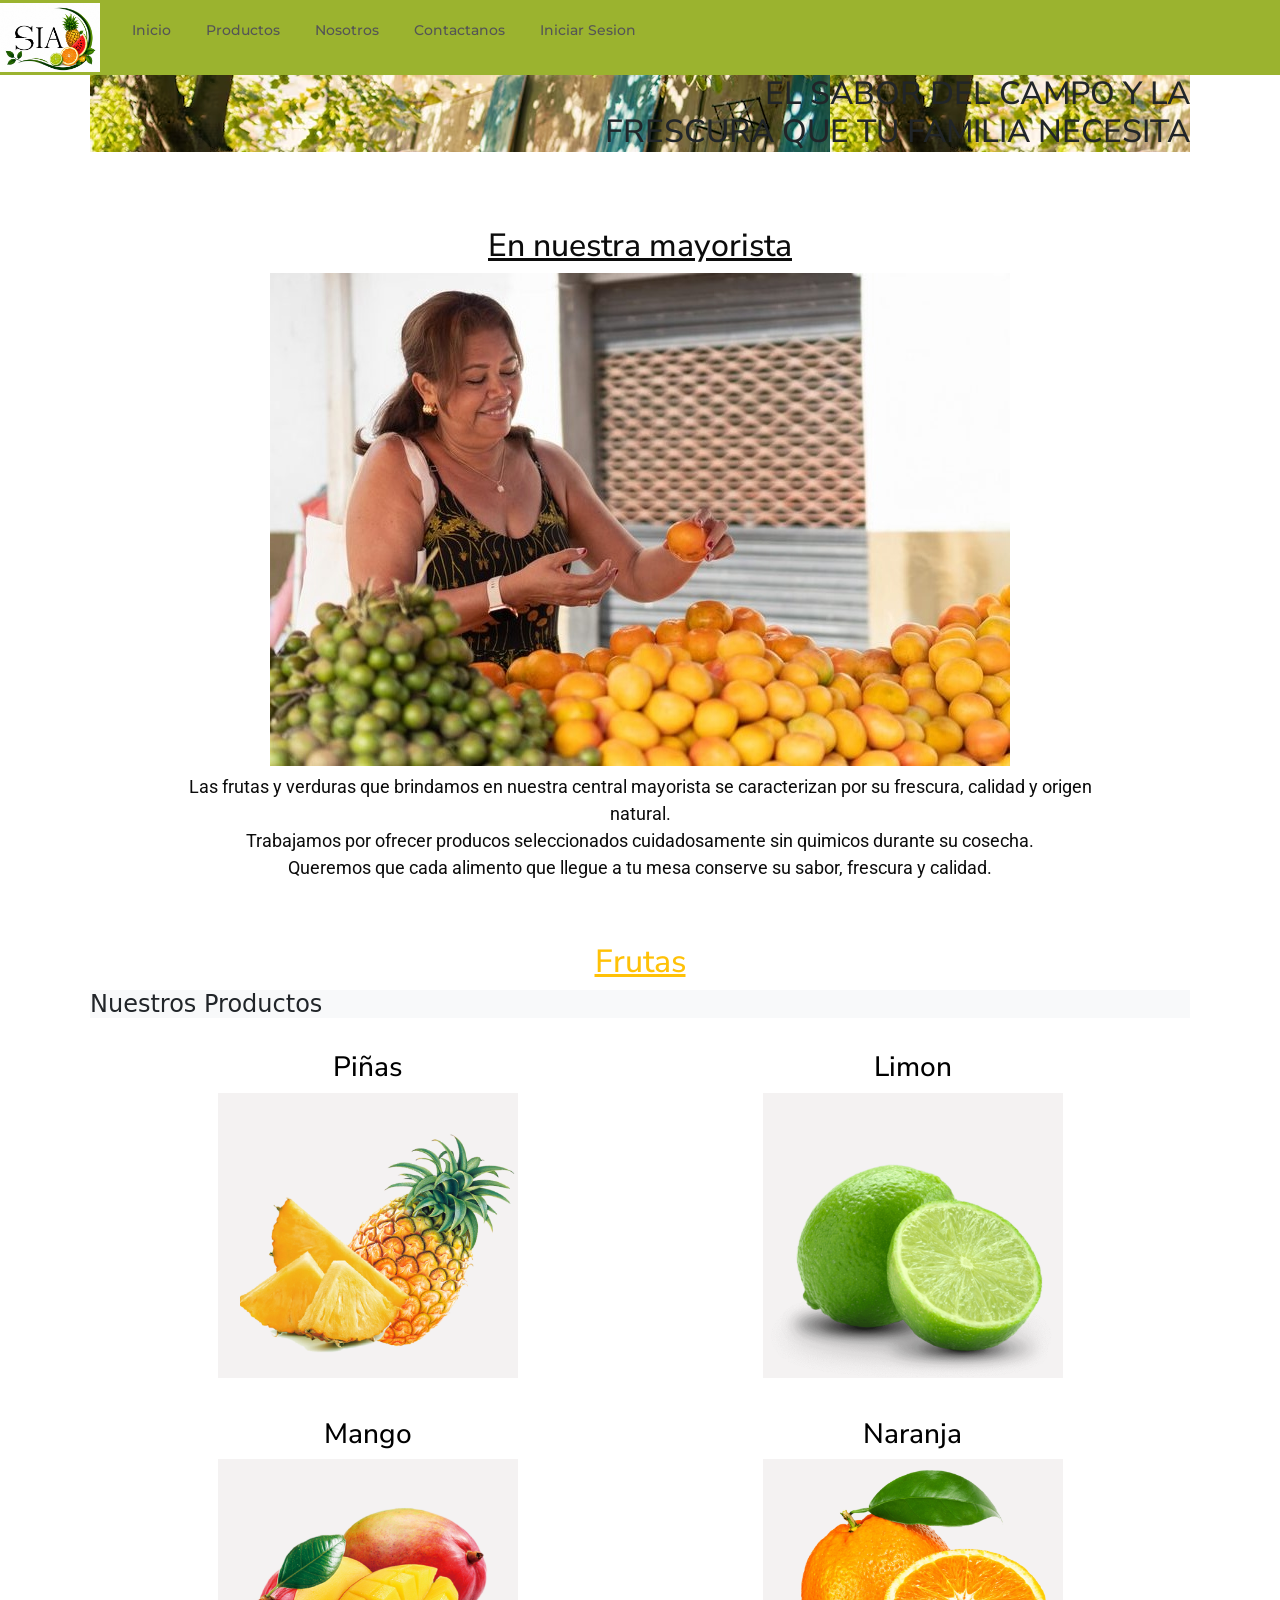
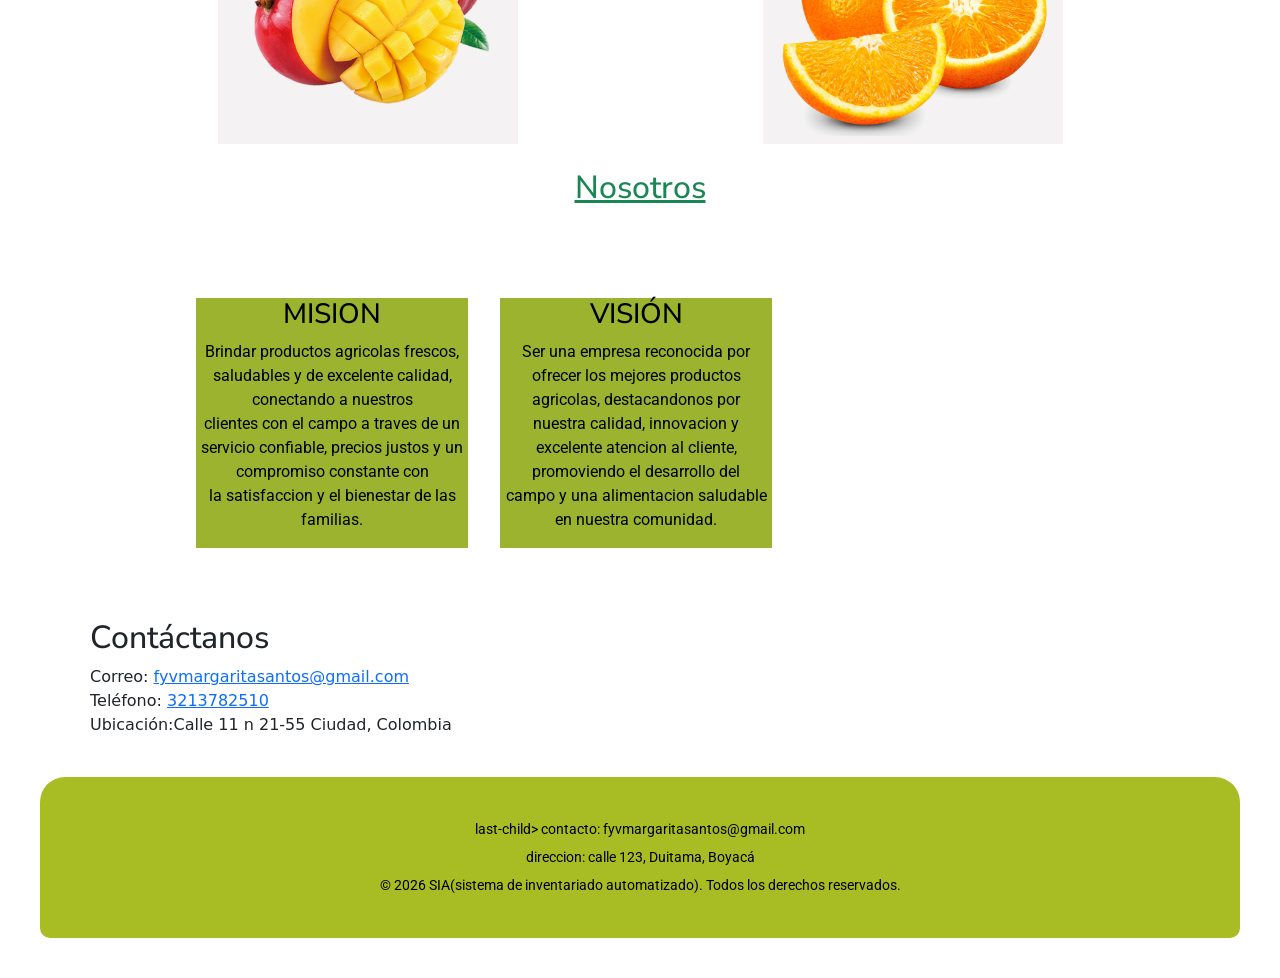
==== commit 5f6995b4: "Merge branch 'main' of https://github.com/Lizeth520/Proyecto_SIA" ====
--- a/index.html
+++ b/index.html
@@ -10,6 +10,7 @@
     <link href="https://fonts.googleapis.com/css2?family=Cinzel:wght@400..900&family=Montserrat:ital,wght@0,100..900;1,100..900&family=Nunito+Sans:ital,opsz,wght@0,6..12,200..1000;1,6..12,200..1000&family=Roboto:ital,wght@0,100..900;1,100..900&display=swap" rel="stylesheet">
     <link rel="stylesheet" href="CSS/styleindex.css">
     <title>sistema de inventariado automatizado | Inicio</title>
+
 </head>
 <body>
 
@@ -18,29 +19,36 @@
     <img src="imagenes/logosia.png" alt="Logo de la empresa" width="100"></a>
 
 <nav class="menu">
-    <ul>
-        <li><a href="#inicio">Inicio</a></li>
-        <li><a href="#servicios">Productos</a></li>
-        <li><a href="#nosotros">Nosotros</a></li>
-        <li><a href="#contacto">Contactanos</a></li>
-        <buttom type="subtmit"><a href="login.html"> Iniciar Sesion</a></buttom>
-    </ul>
+  <ul>
+    <li><a href="#inicio">Inicio</a></li>
+    <li><a href="#servicios">Productos</a></li>
+    <li><a href="#nosotros">Nosotros</a></li>
+    <li><a href="#contacto">Contactanos</a></li>
+    <li><a href="login.html" class="btn-nav">Iniciar Sesion</a></li>
+  </ul>
 </nav>
 </header>
 <main>
-    <section id="inicio" aria-label="Presentación principal">
-    
+    <section id="inicio" aria-label="Presentación principal" style="background-image: url(imagenes/descripcion.jpg);">
     <div class="lema">
-    <h2> EL SABOR DEL CAMPO Y LA <br>
-    FRESCURA QUE TU FAMILIA NECESITA </h2>
+        <h2>
+            EL SABOR DEL CAMPO Y LA <br>
+            FRESCURA QUE TU FAMILIA NECESITA
+        </h2>
     </div>
+</section>
 
 <div class="descripcion">
+  <center>
     <h2 class="text- text-decoration-underline">En nuestra mayorista</h2>
+  </center>
 
-    <p>Las frutas y verduras  que brindamos en nuestra central mayorista se caracterizan por su frescura, calidad y origen natural.<br>
-    Trabajamos por ofrecer producos seleccionados cuidadosamente sin quimicos durante su cosecha.<br>
-    Queremos que cada alimento que llegue a tu mesa conserve su sabor, frescura y calidad.</p> 
+  <div class="descripcion-contenido">
+    <img src="assets/images/plaza.jpg" class="descripcion-img">
+    <p>Las frutas y verduras que brindamos en nuestra central mayorista se caracterizan por su frescura, calidad y origen natural.<br>
+       Trabajamos por ofrecer producos seleccionados cuidadosamente sin quimicos durante su cosecha.<br>
+       Queremos que cada alimento que llegue a tu mesa conserve su sabor, frescura y calidad.</p>
+  </div>
 </div>
     <center>
    <h2 class="text-warning text-decoration-underline"> Frutas</h2>
@@ -66,14 +74,16 @@
         <h3>Naranja</h3>
         <img src="imagenes/naranja.png" alt="Naranja" width="300">
     
+       
     </article>
     </div>
+
 
 </section>
     <center>
     <h2 id="titulo-nosotros" class="text-success text-decoration-underline">Nosotros</h2>
     </center>
-    <section class="nosotros">
+    <section id="nosotros" class="nosotros">
         <div class="box">
             <h3> MISION</h3>
             <p> Brindar productos agricolas frescos, saludables y de excelente calidad, conectando a nuestros <br>
@@ -88,7 +98,7 @@
                 campo y una alimentacion saludable en nuestra comunidad.</p>
         </div>
 </section>
-<section id="contacto" class="py-5 text-dark text-align-center" style="background-color:#e3e8e4;">
+<section id="contacto" class="contactanos">
         <h2 id="titulo-contacto">Contáctanos</h2>
         <address>
         Correo: <a href="fyvmargaritasantos@gmail.com">fyvmargaritasantos@gmail.com</a>
@@ -100,19 +110,13 @@
 </main>
 
 <footer>
-        <P: last-child> contacto: fyvmargaritasantos@gmail.com </P>
+        <P> last-child> contacto: fyvmargaritasantos@gmail.com </P>
         <p> direccion: calle 123, Duitama, Boyacá</p>
        
         <p>&copy; 2026 SIA(sistema de inventariado automatizado). Todos los derechos reservados.</p>
-
-        <nav aria-label="Redes sociales">
-    <ul>
-        <li><a href="#">Facebook</a></li>
-        <li><a href="#">Instagram</a></li>
-        <li><a href="#">WhatsApp</a></li>
-    </ul>
 </nav>
 </footer>
+
     <script src="https://cdn.jsdelivr.net/npm/bootstrap@5.3.8/dist/js/bootstrap.bundle.min.js" integrity="sha384-FKyoEForCGlyvwx9Hj09JcYn3nv7wiPVlz7YYwJrWVcXK/BmnVDxM+D2scQbITxI" crossorigin="anonymous"></script>
 
     <link href="https://cdn.jsdelivr.net/npm/bootstrap@5.3.8/dist/css/bootstrap.min.css" rel="stylesheet" integrity="sha384-sRIl4kxILFvY47J16cr9ZwB07vP4J8+LH7qKQnuqkuIAvNWLzeN8tE5YBujZqJLB" crossorigin="anonymous">
